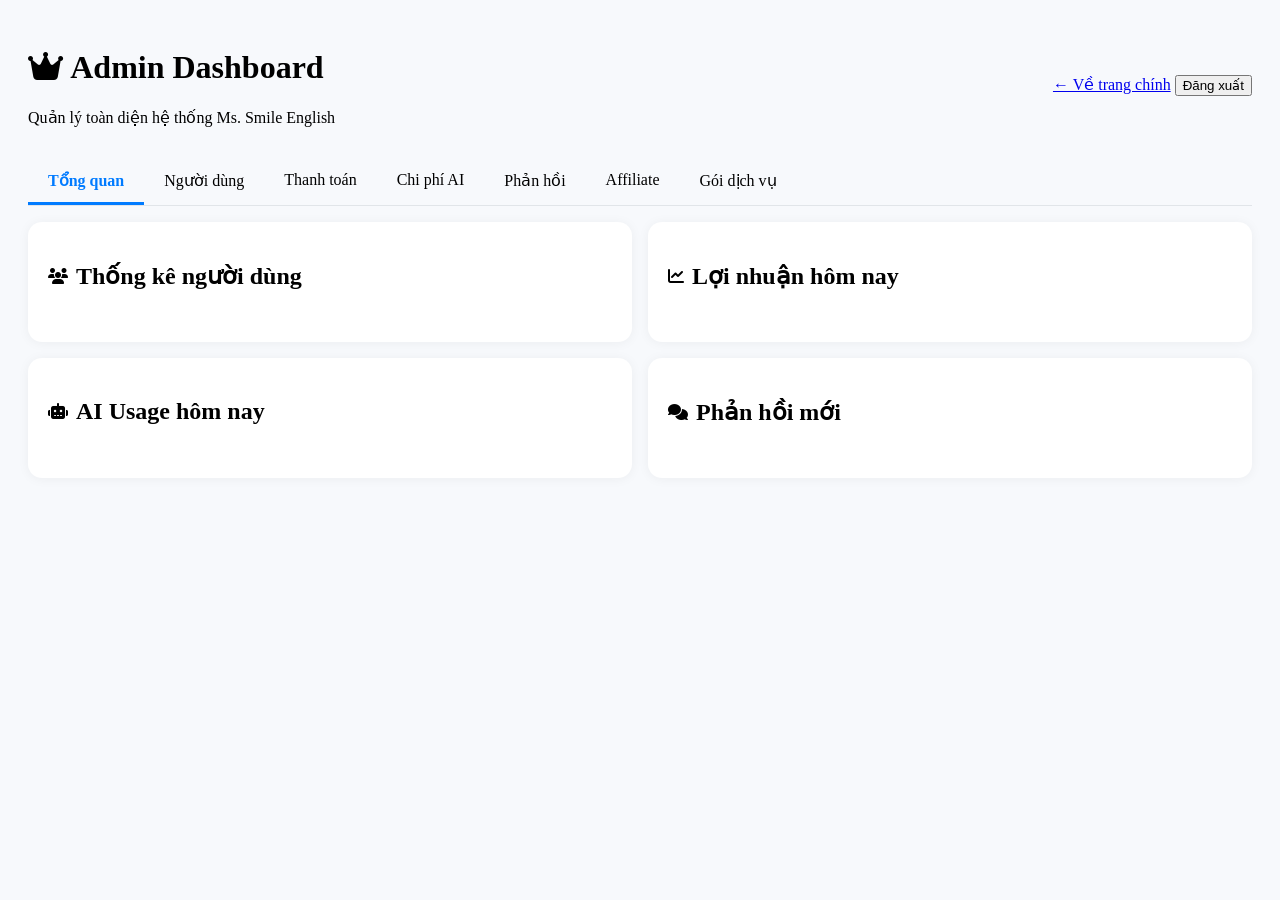
==== templates/admin.html @ e917e508 "Upgrade subscription plans and usage limits" ====
<!DOCTYPE html>
<html lang="vi">
<head>
    <meta charset="UTF-8">
    <meta name="viewport" content="width=device-width, initial-scale=1.0">
    <title>Ms. Smile Admin Dashboard</title>
    <link rel="stylesheet" href="{{ url_for('static', filename='css/style.css') }}">
    <link href="https://fonts.googleapis.com/css2?family=Nunito:wght@400;600;700;800&display=swap" rel="stylesheet">
    <link rel="stylesheet" href="https://cdnjs.cloudflare.com/ajax/libs/font-awesome/6.4.0/css/all.min.css">
    <style>
        body { padding: 20px; background: #f7f9fc; }
        .admin-header { display: flex; align-items: center; justify-content: space-between; margin-bottom: 1rem; }
        .admin-card { background: #fff; border-radius: 14px; padding: 20px; margin-bottom: 1rem; box-shadow: 0 1px 12px rgba(0,0,0,0.05); }
        .admin-tabs { display: flex; border-bottom: 1px solid #e1e5e9; margin-bottom: 1rem; }
        .admin-tab { padding: 12px 20px; cursor: pointer; border-bottom: 3px solid transparent; transition: all 0.3s; }
        .admin-tab.active { border-bottom-color: #007bff; color: #007bff; font-weight: 600; }
        .admin-tab:hover { background: #f8f9fa; }
        .tab-content { display: none; }
        .tab-content.active { display: block; }
        .admin-grid { display: grid; grid-template-columns: repeat(auto-fit,minmax(280px,1fr)); gap: 16px; }
        .admin-list { max-height: 400px; overflow-y: auto; }
        .admin-list-item { border-bottom: 1px solid #ececec; padding: 12px 0; }
        .admin-list-item:last-child { border-bottom: none; }
        .admin-actions { display: flex; gap: 0.5rem; flex-wrap: wrap; margin-top: 1rem; }
        .admin-actions button { flex: 1 1 140px; }
        .admin-input-group { display: flex; gap: 0.5rem; align-items: center; margin-bottom: 1rem; }
        .admin-input-group input { width: 120px; padding: 10px; border: 1px solid #d4d7dc; border-radius: 8px; }
        .admin-section-title { display: flex; align-items: center; gap: 0.5rem; margin-bottom: 0.75rem; }
        .status-badge { padding: 4px 8px; border-radius: 12px; font-size: 12px; font-weight: 600; }
        .status-trial { background: #fff3cd; color: #856404; }
        .status-active { background: #d4edda; color: #155724; }
        .status-expired { background: #f8d7da; color: #721c24; }
        .status-banned { background: #e2e3e5; color: #383d41; }
        .feedback-status-new { background: #cce5ff; color: #004085; }
        .feedback-status-reviewed { background: #d1ecf1; color: #0c5460; }
        .feedback-status-resolved { background: #d4edda; color: #155724; }
        .search-box { margin-bottom: 1rem; }
        .search-box input { width: 100%; padding: 10px; border: 1px solid #d4d7dc; border-radius: 8px; }
        .table-responsive { overflow-x: auto; }
        .admin-table { width: 100%; border-collapse: collapse; }
        .admin-table th, .admin-table td { padding: 12px; text-align: left; border-bottom: 1px solid #ececec; }
        .admin-table th { background: #f8f9fa; font-weight: 600; }
        .btn-sm { padding: 6px 12px; font-size: 12px; }
        .profit-loss { font-size: 18px; font-weight: 700; margin: 10px 0; }
        .profit { color: #28a745; }
        .loss { color: #dc3545; }
    </style>
</head>
<body>
    <div class="admin-header">
        <div>
            <h1><i class="fas fa-crown"></i> Admin Dashboard</h1>
            <p>Quản lý toàn diện hệ thống Ms. Smile English</p>
        </div>
        <div>
            <a class="btn btn-secondary" href="/">← Về trang chính</a>
            <button id="logoutBtn" class="btn btn-outline">Đăng xuất</button>
        </div>
    </div>

    <!-- Admin Tabs -->
    <div class="admin-tabs">
        <div class="admin-tab active" data-tab="overview">Tổng quan</div>
        <div class="admin-tab" data-tab="users">Người dùng</div>
        <div class="admin-tab" data-tab="payments">Thanh toán</div>
        <div class="admin-tab" data-tab="costs">Chi phí AI</div>
        <div class="admin-tab" data-tab="feedback">Phản hồi</div>
        <div class="admin-tab" data-tab="affiliate">Affiliate</div>
        <div class="admin-tab" data-tab="plans">Gói dịch vụ</div>
    </div>

    <!-- Overview Tab -->
    <div id="overview" class="tab-content active">
        <div class="admin-grid">
            <div class="admin-card">
                <div class="admin-section-title"><i class="fas fa-users"></i><h2>Thống kê người dùng</h2></div>
                <div id="userStats"></div>
            </div>
            <div class="admin-card">
                <div class="admin-section-title"><i class="fas fa-chart-line"></i><h2>Lợi nhuận hôm nay</h2></div>
                <div id="profitStats"></div>
            </div>
        </div>
        <div class="admin-grid">
            <div class="admin-card">
                <div class="admin-section-title"><i class="fas fa-robot"></i><h2>AI Usage hôm nay</h2></div>
                <div id="aiStats"></div>
            </div>
            <div class="admin-card">
                <div class="admin-section-title"><i class="fas fa-comments"></i><h2>Phản hồi mới</h2></div>
                <div id="feedbackStats"></div>
            </div>
        </div>
    </div>

    <!-- Users Tab -->
    <div id="users" class="tab-content">
        <div class="admin-card">
            <div class="admin-section-title"><i class="fas fa-users"></i><h2>Quản lý người dùng</h2></div>
            <div class="search-box">
                <input type="text" id="userSearch" placeholder="Tìm kiếm theo tên, email, hoặc số điện thoại...">
            </div>
            <div class="table-responsive">
                <table class="admin-table" id="userTable">
                    <thead>
                        <tr>
                            <th>ID</th>
                            <th>Tên</th>
                            <th>Liên hệ</th>
                            <th>Gói</th>
                            <th>Trạng thái</th>
                            <th>Ngày tạo</th>
                            <th>Thao tác</th>
                        </tr>
                    </thead>
                    <tbody id="userTableBody"></tbody>
                </table>
            </div>
        </div>
    </div>

    <!-- Payments Tab -->
    <div id="payments" class="tab-content">
        <div class="admin-card">
            <div class="admin-section-title"><i class="fas fa-money-check-dollar"></i><h2>Yêu cầu thanh toán</h2></div>
            <div id="paymentRequests"></div>
        </div>
    </div>

    <!-- AI Costs Tab -->
    <div id="costs" class="tab-content">
        <div class="admin-card">
            <div class="admin-section-title"><i class="fas fa-robot"></i><h2>Chi phí AI & Lợi nhuận</h2></div>
            <div id="costAnalytics"></div>
        </div>
    </div>

    <!-- Feedback Tab -->
    <div id="feedback" class="tab-content">
        <div class="admin-card">
            <div class="admin-section-title"><i class="fas fa-comments"></i><h2>Quản lý phản hồi</h2></div>
            <div class="table-responsive">
                <table class="admin-table" id="feedbackTable">
                    <thead>
                        <tr>
                            <th>ID</th>
                            <th>Người dùng</th>
                            <th>Loại</th>
                            <th>Nội dung</th>
                            <th>Rating</th>
                            <th>Trạng thái</th>
                            <th>Thời gian</th>
                            <th>Thao tác</th>
                        </tr>
                    </thead>
                    <tbody id="feedbackTableBody"></tbody>
                </table>
            </div>
        </div>
    </div>

    <!-- Affiliate Tab -->
    <div id="affiliate" class="tab-content">
        <div class="admin-card">
            <div class="admin-section-title"><i class="fas fa-users"></i><h2>Thống kê Affiliate</h2></div>
            <div id="affiliateStats"></div>
        </div>
        <div class="admin-card">
            <div class="admin-section-title"><i class="fas fa-id-card"></i><h2>Danh sach dai ly va ma gioi thieu</h2></div>
            <p style="margin: 0 0 14px; color: #555;">
                Admin cap quyen dai ly cho user, sau do copy <strong>Ma dai ly</strong> dua cho ho.
                Hoc vien moi nhap ma nay o o ma gioi thieu khi dang ky. Hoa hong chi phat sinh khi thanh toan duoc admin duyet.
            </p>
            <div class="table-responsive">
                <table class="admin-table">
                    <thead>
                        <tr>
                            <th>User ID</th>
                            <th>Ten</th>
                            <th>Ma dai ly</th>
                            <th>Trang thai</th>
                            <th>Da gioi thieu</th>
                            <th>Doanh thu</th>
                            <th>Hoa hong cho tra</th>
                            <th>Thao tac</th>
                        </tr>
                    </thead>
                    <tbody id="agentsTableBody"></tbody>
                </table>
            </div>
        </div>
        <div class="admin-card">
            <div class="admin-section-title"><i class="fas fa-coins"></i><h2>Hoa hong gan day</h2></div>
            <div id="commissionList"></div>
        </div>
    </div>

    <!-- Plans Tab -->
    <div id="plans" class="tab-content">
        <div class="admin-card">
            <div class="admin-section-title"><i class="fas fa-cog"></i><h2>Quản lý gói dịch vụ</h2></div>
            <div id="plansManagement"></div>
        </div>
    </div>

    <script>
        // Tab switching
        document.querySelectorAll('.admin-tab').forEach(tab => {
            tab.addEventListener('click', () => {
                document.querySelectorAll('.admin-tab').forEach(t => t.classList.remove('active'));
                document.querySelectorAll('.tab-content').forEach(c => c.classList.remove('active'));
                tab.classList.add('active');
                document.getElementById(tab.dataset.tab).classList.add('active');
                loadTabData(tab.dataset.tab);
            });
        });

        // Logout
        document.getElementById('logoutBtn').addEventListener('click', async () => {
            await fetch('/api/auth/logout', { method: 'POST' });
            window.location.href = '/';
        });

        // Global variables
        let allUsers = [];
        let allFeedback = [];

        function formatDate(timestamp) {
            return timestamp ? new Date(timestamp).toLocaleString('vi-VN') : '—';
        }

        function getStatusBadge(status) {
            const badges = {
                'trial': 'status-trial',
                'active': 'status-active', 
                'expired': 'status-expired',
                'banned': 'status-banned'
            };
            return `<span class="status-badge ${badges[status] || 'status-trial'}">${status}</span>`;
        }

        function getFeedbackStatusBadge(status) {
            const badges = {
                'new': 'feedback-status-new',
                'reviewed': 'feedback-status-reviewed',
                'resolved': 'feedback-status-resolved'
            };
            return `<span class="status-badge ${badges[status] || 'feedback-status-new'}">${status}</span>`;
        }

        async function loadTabData(tab) {
            switch(tab) {
                case 'overview':
                    await loadOverview();
                    break;
                case 'users':
                    await loadUsers();
                    break;
                case 'payments':
                    await loadPayments();
                    break;
                case 'costs':
                    await loadCosts();
                    break;
                case 'feedback':
                    await loadFeedback();
                    break;
                case 'affiliate':
                    await loadAffiliate();
                    break;
                case 'plans':
                    await loadPlans();
                    break;
            }
        }

        async function loadOverview() {
            try {
                const [summaryRes, analyticsRes] = await Promise.all([
                    fetch('/api/admin/summary'),
                    fetch('/api/admin/analytics/summary')
                ]);

                const summary = await summaryRes.json();
                const analytics = await analyticsRes.json();

                if (summary.success) {
                    document.getElementById('userStats').innerHTML = `
                        <p><strong>Tổng số:</strong> ${summary.summary.total_users}</p>
                        <p><strong>Trial:</strong> ${summary.summary.trial_users}</p>
                        <p><strong>Active:</strong> ${summary.summary.active_users}</p>
                        <p><strong>Expired:</strong> ${summary.summary.expired_users}</p>
                    `;
                }

                if (analytics.success) {
                    const a = analytics.summary;
                    document.getElementById('profitStats').innerHTML = `
                        <div class="profit-loss ${a.estimated_profit_month >= 0 ? 'profit' : 'loss'}">
                            ${a.estimated_profit_month >= 0 ? '+' : ''}${a.estimated_profit_month.toLocaleString()} VND
                        </div>
                        <p>Doanh thu tháng: ${a.total_revenue_month.toLocaleString()} VND</p>
                        <p>Chi phí AI tháng: ${a.total_ai_cost_month.toLocaleString()} VND</p>
                        <p>Users lỗ: ${a.users_with_loss}</p>
                        <p>Users chi phí cao: ${a.high_cost_users}</p>
                    `;
                }

                // Load AI stats and feedback stats
                const [aiRes, feedbackRes] = await Promise.all([
                    fetch('/api/admin/analytics/ai-usage?period=today'),
                    fetch('/api/admin/feedback')
                ]);

                const ai = await aiRes.json();
                const feedback = await feedbackRes.json();

                if (ai.success) {
                    document.getElementById('aiStats').innerHTML = `
                        <p><strong>Chat messages:</strong> ${ai.usage.total_messages}</p>
                        <p><strong>Tokens used:</strong> ${ai.usage.total_tokens}</p>
                        <p><strong>Estimated cost:</strong> ${ai.usage.estimated_cost} USD</p>
                    `;
                }

                if (feedback.success) {
                    const newFeedback = feedback.feedback.filter(f => f.status === 'new');
                    document.getElementById('feedbackStats').innerHTML = `
                        <p><strong>Tổng phản hồi:</strong> ${feedback.feedback.length}</p>
                        <p><strong>Chưa xử lý:</strong> ${newFeedback.length}</p>
                    `;
                }

            } catch (error) {
                console.error('Error loading overview:', error);
            }
        }

        async function loadUsers() {
            try {
                const response = await fetch('/api/admin/users');
                const data = await response.json();
                
                if (data.success) {
                    allUsers = data.users;
                    renderUserTable(allUsers);
                }
            } catch (error) {
                console.error('Error loading users:', error);
            }
        }

        function renderUserTable(users) {
            const tbody = document.getElementById('userTableBody');
            tbody.innerHTML = users.map(user => `
                <tr>
                    <td>${user.id}</td>
                    <td>${user.name}</td>
                    <td>${user.email || user.phone || '—'}</td>
                    <td>${user.plan_name}</td>
                    <td>${getStatusBadge(user.status)}</td>
                    <td>${formatDate(user.created_at)}</td>
                    <td>
                        <button class="btn btn-sm btn-primary" onclick="editUser(${user.id})">Sửa</button>
                        <button class="btn btn-sm btn-danger" onclick="deleteUser(${user.id})">Xóa</button>
                    </td>
                </tr>
            `).join('');
        }

        function renderUserTable(users) {
            const tbody = document.getElementById('userTableBody');
            tbody.innerHTML = users.map(user => `
                <tr>
                    <td>${user.id}</td>
                    <td>${user.name || ''}</td>
                    <td>${user.email || user.phone || '-'}</td>
                    <td>${user.plan_name || ''}</td>
                    <td>${getStatusBadge(user.status)}</td>
                    <td>${formatDate(user.created_at)}</td>
                    <td>
                        <button class="btn btn-sm btn-primary" onclick="editUser(${user.id})">Sua</button>
                        ${user.role !== 'admin' ? `<button class="btn btn-sm btn-success" onclick="grantAgent(${user.id})">Cap dai ly</button>` : ''}
                        <button class="btn btn-sm btn-danger" onclick="deleteUser(${user.id})">Xoa</button>
                    </td>
                </tr>
            `).join('');
        }

        async function loadPayments() {
            try {
                const response = await fetch('/api/admin/payments');
                const data = await response.json();
                
                if (data.success) {
                    document.getElementById('paymentRequests').innerHTML = data.payments.length ? 
                        data.payments.map(payment => `
                            <div class="admin-list-item">
                                <strong>${payment.reference_code}</strong>
                                <div>${payment.plan_name} - ${payment.amount} ${payment.currency}</div>
                                <div>Trạng thái: ${payment.status}</div>
                                <div>Người dùng: ${payment.user_id}</div>
                            </div>
                        `).join('') : '<p>Không có yêu cầu thanh toán.</p>';
                }
            } catch (error) {
                console.error('Error loading payments:', error);
            }
        }

        async function loadCosts() {
            try {
                const response = await fetch('/api/admin/analytics/costs');
                const data = await response.json();
                
                if (data.success) {
                    document.getElementById('costAnalytics').innerHTML = `
                        <h3>Chi phí theo thời gian</h3>
                        <p><strong>Hôm nay:</strong> ${data.costs.today} USD</p>
                        <p><strong>Tuần này:</strong> ${data.costs.week} USD</p>
                        <p><strong>Tháng này:</strong> ${data.costs.month} USD</p>
                        <h3>Lợi nhuận ước tính</h3>
                        <p><strong>Hôm nay:</strong> ${data.profit.today} VND</p>
                        <p><strong>Tuần này:</strong> ${data.profit.week} VND</p>
                        <p><strong>Tháng này:</strong> ${data.profit.month} VND</p>
                    `;
                }
            } catch (error) {
                console.error('Error loading costs:', error);
            }
        }

        async function loadFeedback() {
            try {
                const response = await fetch('/api/admin/feedback');
                const data = await response.json();
                
                if (data.success) {
                    allFeedback = data.feedback;
                    renderFeedbackTable(allFeedback);
                }
            } catch (error) {
                console.error('Error loading feedback:', error);
            }
        }

        function renderFeedbackTable(feedback) {
            const tbody = document.getElementById('feedbackTableBody');
            tbody.innerHTML = feedback.map(item => `
                <tr>
                    <td>${item.id}</td>
                    <td>${item.user_id || 'Anonymous'}</td>
                    <td>${item.category}</td>
                    <td>${item.content.substring(0, 50)}${item.content.length > 50 ? '...' : ''}</td>
                    <td>${'⭐'.repeat(item.rating)}</td>
                    <td>${getFeedbackStatusBadge(item.status)}</td>
                    <td>${formatDate(item.created_at)}</td>
                    <td>
                        <button class="btn btn-sm btn-primary" onclick="updateFeedbackStatus(${item.id}, 'reviewed')">Đã xem</button>
                        <button class="btn btn-sm btn-success" onclick="updateFeedbackStatus(${item.id}, 'resolved')">Đã xử lý</button>
                    </td>
                </tr>
            `).join('');
        }

        async function loadAffiliate() {
            try {
                const response = await fetch('/api/admin/affiliate/stats');
                const data = await response.json();
                
                if (data.success) {
                    document.getElementById('affiliateStats').innerHTML = `
                        <p><strong>Tổng affiliate:</strong> ${data.stats.total_affiliates}</p>
                        <p><strong>Đang active:</strong> ${data.stats.active_affiliates}</p>
                        <p><strong>Tổng hoa hồng:</strong> ${data.stats.total_commissions} VND</p>
                        <p><strong>Chưa thanh toán:</strong> ${data.stats.pending_commissions} VND</p>
                    `;
                }
            } catch (error) {
                console.error('Error loading affiliate:', error);
            }
        }

        async function loadAffiliate() {
            try {
                const [statsResponse, agentsResponse, commissionsResponse] = await Promise.all([
                    fetch('/api/admin/affiliate/stats'),
                    fetch('/api/admin/agents'),
                    fetch('/api/admin/affiliate/commissions')
                ]);
                const statsData = await statsResponse.json();
                const agentsData = await agentsResponse.json();
                const commissionsData = await commissionsResponse.json();

                if (statsData.success) {
                    document.getElementById('affiliateStats').innerHTML = `
                        <p><strong>Tong affiliate:</strong> ${statsData.stats.total_affiliates}</p>
                        <p><strong>Dang active:</strong> ${statsData.stats.active_affiliates}</p>
                        <p><strong>Tong hoa hong:</strong> ${formatMoney(statsData.stats.total_commissions)} VND</p>
                        <p><strong>Chua thanh toan:</strong> ${formatMoney(statsData.stats.pending_commissions)} VND</p>
                    `;
                }

                const agentsBody = document.getElementById('agentsTableBody');
                if (agentsBody && agentsData.success) {
                    agentsBody.innerHTML = agentsData.agents.length ? agentsData.agents.map(agent => `
                        <tr>
                            <td>${agent.agent_id}</td>
                            <td>${agent.agent_name || ''}</td>
                            <td>
                                <code>${agent.agent_code || ''}</code>
                                <button class="btn btn-sm btn-outline" onclick="copyText('${agent.agent_code || ''}')">Copy</button>
                            </td>
                            <td>${agent.agent_status || ''}</td>
                            <td>${agent.total_referred || 0}</td>
                            <td>${formatMoney(agent.total_revenue || 0)} VND</td>
                            <td>${formatMoney(agent.pending_commission || 0)} VND</td>
                            <td>
                                <button class="btn btn-sm btn-success" onclick="approveAgent(${agent.agent_id})">Duyet</button>
                                <button class="btn btn-sm btn-danger" onclick="suspendAgent(${agent.agent_id})">Tam dung</button>
                            </td>
                        </tr>
                    `).join('') : '<tr><td colspan="8">Chua co dai ly.</td></tr>';
                }

                const commissionList = document.getElementById('commissionList');
                if (commissionList && commissionsData.success) {
                    commissionList.innerHTML = commissionsData.commissions.length ? commissionsData.commissions.slice(0, 20).map(c => `
                        <div class="admin-list-item">
                            <strong>Commission #${c.id}</strong>
                            <div>Dai ly user ${c.affiliate_user_id} gioi thieu user ${c.referred_user_id}</div>
                            <div>Thanh toan #${c.payment_id}: ${formatMoney(c.amount_vnd)} VND - Hoa hong: ${formatMoney(c.commission_amount)} VND</div>
                            <div>Trang thai: ${c.status}</div>
                        </div>
                    `).join('') : '<p>Chua co hoa hong.</p>';
                }
            } catch (error) {
                console.error('Error loading affiliate:', error);
            }
        }

        async function loadPlans() {
            try {
                const response = await fetch('/api/admin/plans');
                const data = await response.json();
                
                if (data.success) {
                    document.getElementById('plansManagement').innerHTML = data.plans.map(plan => `
                        <div class="admin-list-item">
                            <strong>${plan.name}</strong>
                            <div>Giá: ${plan.price} VND - Chat: ${plan.chat_limit}/ngày</div>
                            <div>Situation: ${plan.situation_limit}/ngày - Roleplay: ${plan.roleplay_limit}/ngày</div>
                        </div>
                    `).join('');
                }
            } catch (error) {
                console.error('Error loading plans:', error);
            }
        }

        // User search
        document.getElementById('userSearch').addEventListener('input', (e) => {
            const query = e.target.value.toLowerCase();
            const filtered = allUsers.filter(user => 
                user.name.toLowerCase().includes(query) ||
                (user.email && user.email.toLowerCase().includes(query)) ||
                (user.phone && user.phone.includes(query))
            );
            renderUserTable(filtered);
        });

        // Action functions
        async function grantAgent(userId) {
            try {
                const response = await fetch(`/api/admin/agents/${userId}/grant`, { method: 'POST' });
                const data = await response.json();
                if (data.success) {
                    alert(`Da cap dai ly. Ma dai ly: ${data.referral_code}`);
                    loadUsers();
                    loadAffiliate();
                } else {
                    alert(data.error || 'Khong cap duoc dai ly');
                }
            } catch (error) {
                console.error('Error granting agent:', error);
            }
        }

        async function approveAgent(userId) {
            try {
                const response = await fetch(`/api/admin/agents/${userId}/approve`, { method: 'POST' });
                const data = await response.json();
                if (data.success) {
                    loadAffiliate();
                } else {
                    alert(data.error || 'Khong duyet duoc dai ly');
                }
            } catch (error) {
                console.error('Error approving agent:', error);
            }
        }

        async function suspendAgent(userId) {
            try {
                const response = await fetch(`/api/admin/agents/${userId}/suspend`, { method: 'POST' });
                const data = await response.json();
                if (data.success) {
                    loadAffiliate();
                } else {
                    alert(data.error || 'Khong tam dung duoc dai ly');
                }
            } catch (error) {
                console.error('Error suspending agent:', error);
            }
        }

        function copyText(text) {
            if (!text) return;
            navigator.clipboard.writeText(text).then(() => alert(`Da copy ma: ${text}`));
        }

        async function editUser(userId) {
            // TODO: Implement user editing modal
            alert('Chức năng chỉnh sửa người dùng đang được phát triển');
        }

        async function deleteUser(userId) {
            if (confirm('Bạn có chắc muốn xóa người dùng này?')) {
                try {
                    const response = await fetch(`/api/admin/users/${userId}`, { method: 'DELETE' });
                    const data = await response.json();
                    if (data.success) {
                        loadUsers();
                        alert('Đã xóa người dùng');
                    }
                } catch (error) {
                    console.error('Error deleting user:', error);
                }
            }
        }

        async function updateFeedbackStatus(feedbackId, status) {
            try {
                const response = await fetch(`/api/admin/feedback/${feedbackId}`, {
                    method: 'PATCH',
                    headers: { 'Content-Type': 'application/json' },
                    body: JSON.stringify({ status })
                });
                const data = await response.json();
                if (data.success) {
                    loadFeedback();
                }
            } catch (error) {
                console.error('Error updating feedback:', error);
            }
        }

        // Load overview on page load
        loadOverview();
    </script>
</body>
</html>
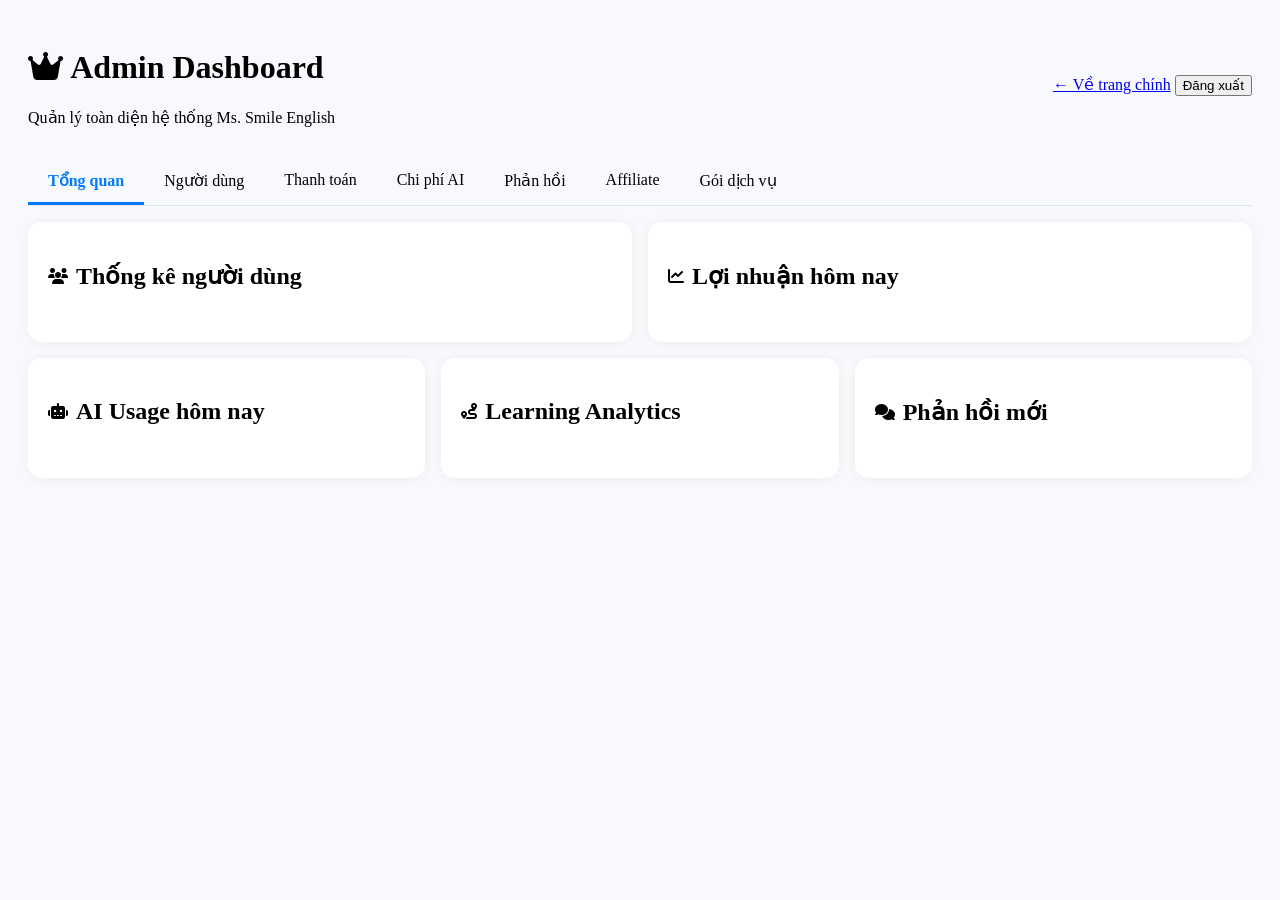
==== commit 9b18f208: "Upgrade roadmap payments and daily lessons" ====
--- a/templates/admin.html
+++ b/templates/admin.html
@@ -87,6 +87,10 @@
                 <div id="aiStats"></div>
             </div>
             <div class="admin-card">
+                <div class="admin-section-title"><i class="fas fa-route"></i><h2>Learning Analytics</h2></div>
+                <div id="learningStats"></div>
+            </div>
+            <div class="admin-card">
                 <div class="admin-section-title"><i class="fas fa-comments"></i><h2>Phản hồi mới</h2></div>
                 <div id="feedbackStats"></div>
             </div>
@@ -225,8 +229,16 @@
         let allUsers = [];
         let allFeedback = [];
 
+        function getAdminId() {
+            return new URLSearchParams(window.location.search).get('admin_id') || 1;
+        }
+
         function formatDate(timestamp) {
             return timestamp ? new Date(timestamp).toLocaleString('vi-VN') : '—';
+        }
+
+        function formatMoney(value) {
+            return Number(value || 0).toLocaleString('vi-VN');
         }
 
         function getStatusBadge(status) {
@@ -307,19 +319,41 @@
                 }
 
                 // Load AI stats and feedback stats
-                const [aiRes, feedbackRes] = await Promise.all([
+                const [aiRes, hybridAiRes, learningRes, feedbackRes] = await Promise.all([
                     fetch('/api/admin/analytics/ai-usage?period=today'),
+                    fetch('/api/admin/roadmap/ai-usage'),
+                    fetch('/api/admin/roadmap/learning-analytics'),
                     fetch('/api/admin/feedback')
                 ]);
 
                 const ai = await aiRes.json();
+                const hybridAi = await hybridAiRes.json();
+                const learning = await learningRes.json();
                 const feedback = await feedbackRes.json();
 
                 if (ai.success) {
+                    const hybrid = hybridAi.success ? hybridAi.summary : {};
                     document.getElementById('aiStats').innerHTML = `
                         <p><strong>Chat messages:</strong> ${ai.usage.total_messages}</p>
                         <p><strong>Tokens used:</strong> ${ai.usage.total_tokens}</p>
                         <p><strong>Estimated cost:</strong> ${ai.usage.estimated_cost} USD</p>
+                        <hr>
+                        <p><strong>Hybrid AI calls:</strong> ${hybrid.totalCallsToday || 0}</p>
+                        <p><strong>Hybrid cost today:</strong> ${hybrid.estimatedCostToday || 0} VND</p>
+                        <p><strong>High-risk users:</strong> ${(hybrid.warnings || []).length}</p>
+                    `;
+                }
+
+                if (learning.success) {
+                    const l = learning.analytics || {};
+                    document.getElementById('learningStats').innerHTML = `
+                        <p><strong>DAU:</strong> ${l.dau || 0}</p>
+                        <p><strong>Lesson completed:</strong> ${l.lessonCompletedToday || 0}</p>
+                        <p><strong>AI usage/day:</strong> ${l.aiUsageToday || 0}</p>
+                        <p><strong>Average XP:</strong> ${l.averageXP || 0}</p>
+                        <p><strong>Speaking usage:</strong> ${l.speakingUsageToday || 0}</p>
+                        <h4>Top active users</h4>
+                        ${(l.topActiveUsers || []).map(u => `<div>User #${u.userId}: ${u.totalXP} XP - streak ${u.streakDays}</div>`).join('') || '<p>No active users yet.</p>'}
                     `;
                 }
 
@@ -389,23 +423,69 @@
 
         async function loadPayments() {
             try {
-                const response = await fetch('/api/admin/payments');
-                const data = await response.json();
-                
-                if (data.success) {
-                    document.getElementById('paymentRequests').innerHTML = data.payments.length ? 
+                const response = await fetch(`/api/admin/payments?status=actionable&admin_id=${getAdminId()}`);
+                const data = await response.json();
+                if (data.success) {
+                    document.getElementById('paymentRequests').innerHTML = data.payments.length ?
                         data.payments.map(payment => `
                             <div class="admin-list-item">
                                 <strong>${payment.reference_code}</strong>
-                                <div>${payment.plan_name} - ${payment.amount} ${payment.currency}</div>
-                                <div>Trạng thái: ${payment.status}</div>
-                                <div>Người dùng: ${payment.user_id}</div>
+                                <div>${payment.plan_name} - ${formatMoney(payment.amount)} ${payment.currency}</div>
+                                <div>Trang thai: ${renderPaymentStatus(payment.status)}</div>
+                                <div>Nguoi dung: ${payment.user_name || ''} (#${payment.user_id})</div>
+                                <div>Email/SDT: ${payment.user_email || '-'} / ${payment.user_phone || '-'}</div>
+                                <div>Noi dung CK: <code>${payment.transfer_note || payment.reference_code}</code></div>
+                                ${payment.customer_confirmed_at ? `<div><strong>Khach bam da thanh toan luc:</strong> ${formatDate(payment.customer_confirmed_at)}</div>` : '<div><strong>Khach chua bam Da thanh toan.</strong></div>'}
+                                ${payment.customer_note ? `<div>Ghi chu khach: ${payment.customer_note}</div>` : ''}
+                                <pre style="white-space: pre-wrap; background: #f8f9fa; padding: 8px; border-radius: 6px;">${payment.bank_info || ''}</pre>
+                                ${['pending', 'paid_confirmed'].includes(payment.status) ? `
+                                    <button class="btn btn-sm btn-success" onclick="approvePayment(${payment.id})">Duyet mo goi</button>
+                                    <button class="btn btn-sm btn-danger" onclick="rejectPayment(${payment.id})">Tu choi</button>
+                                ` : ''}
                             </div>
-                        `).join('') : '<p>Không có yêu cầu thanh toán.</p>';
+                        `).join('') : '<p>Khong co yeu cau thanh toan.</p>';
+                } else {
+                    document.getElementById('paymentRequests').innerHTML = `<p>${data.error || 'Khong tai duoc danh sach thanh toan.'}</p>`;
                 }
             } catch (error) {
                 console.error('Error loading payments:', error);
-            }
+                document.getElementById('paymentRequests').innerHTML = '<p>Loi tai danh sach thanh toan. Vui long dang nhap admin lai.</p>';
+            }
+        }
+
+        function renderPaymentStatus(status) {
+            const labels = {
+                pending: 'Cho khach chuyen khoan',
+                paid_confirmed: 'Khach da bao thanh toan',
+                approved: 'Da duyet',
+                rejected: 'Da tu choi'
+            };
+            return `<span class="status-badge ${status === 'paid_confirmed' ? 'status-active' : 'status-trial'}">${labels[status] || status}</span>`;
+        }
+
+        async function approvePayment(paymentId) {
+            if (!confirm('Duyet thanh toan va mo goi cho nguoi dung nay?')) return;
+            const response = await fetch(`/api/admin/payments/${paymentId}/approve`, {
+                method: 'PATCH',
+                headers: { 'Content-Type': 'application/json' },
+                body: JSON.stringify({ admin_id: getAdminId() })
+            });
+            const data = await response.json();
+            alert(data.success ? 'Da duyet va mo goi.' : (data.error || 'Duyet that bai'));
+            loadPayments();
+            loadUsers();
+        }
+
+        async function rejectPayment(paymentId) {
+            if (!confirm('Tu choi yeu cau thanh toan nay?')) return;
+            const response = await fetch(`/api/admin/payments/${paymentId}/reject`, {
+                method: 'PATCH',
+                headers: { 'Content-Type': 'application/json' },
+                body: JSON.stringify({ admin_id: getAdminId() })
+            });
+            const data = await response.json();
+            alert(data.success ? 'Da tu choi yeu cau.' : (data.error || 'Tu choi that bai'));
+            loadPayments();
         }
 
         async function loadCosts() {
